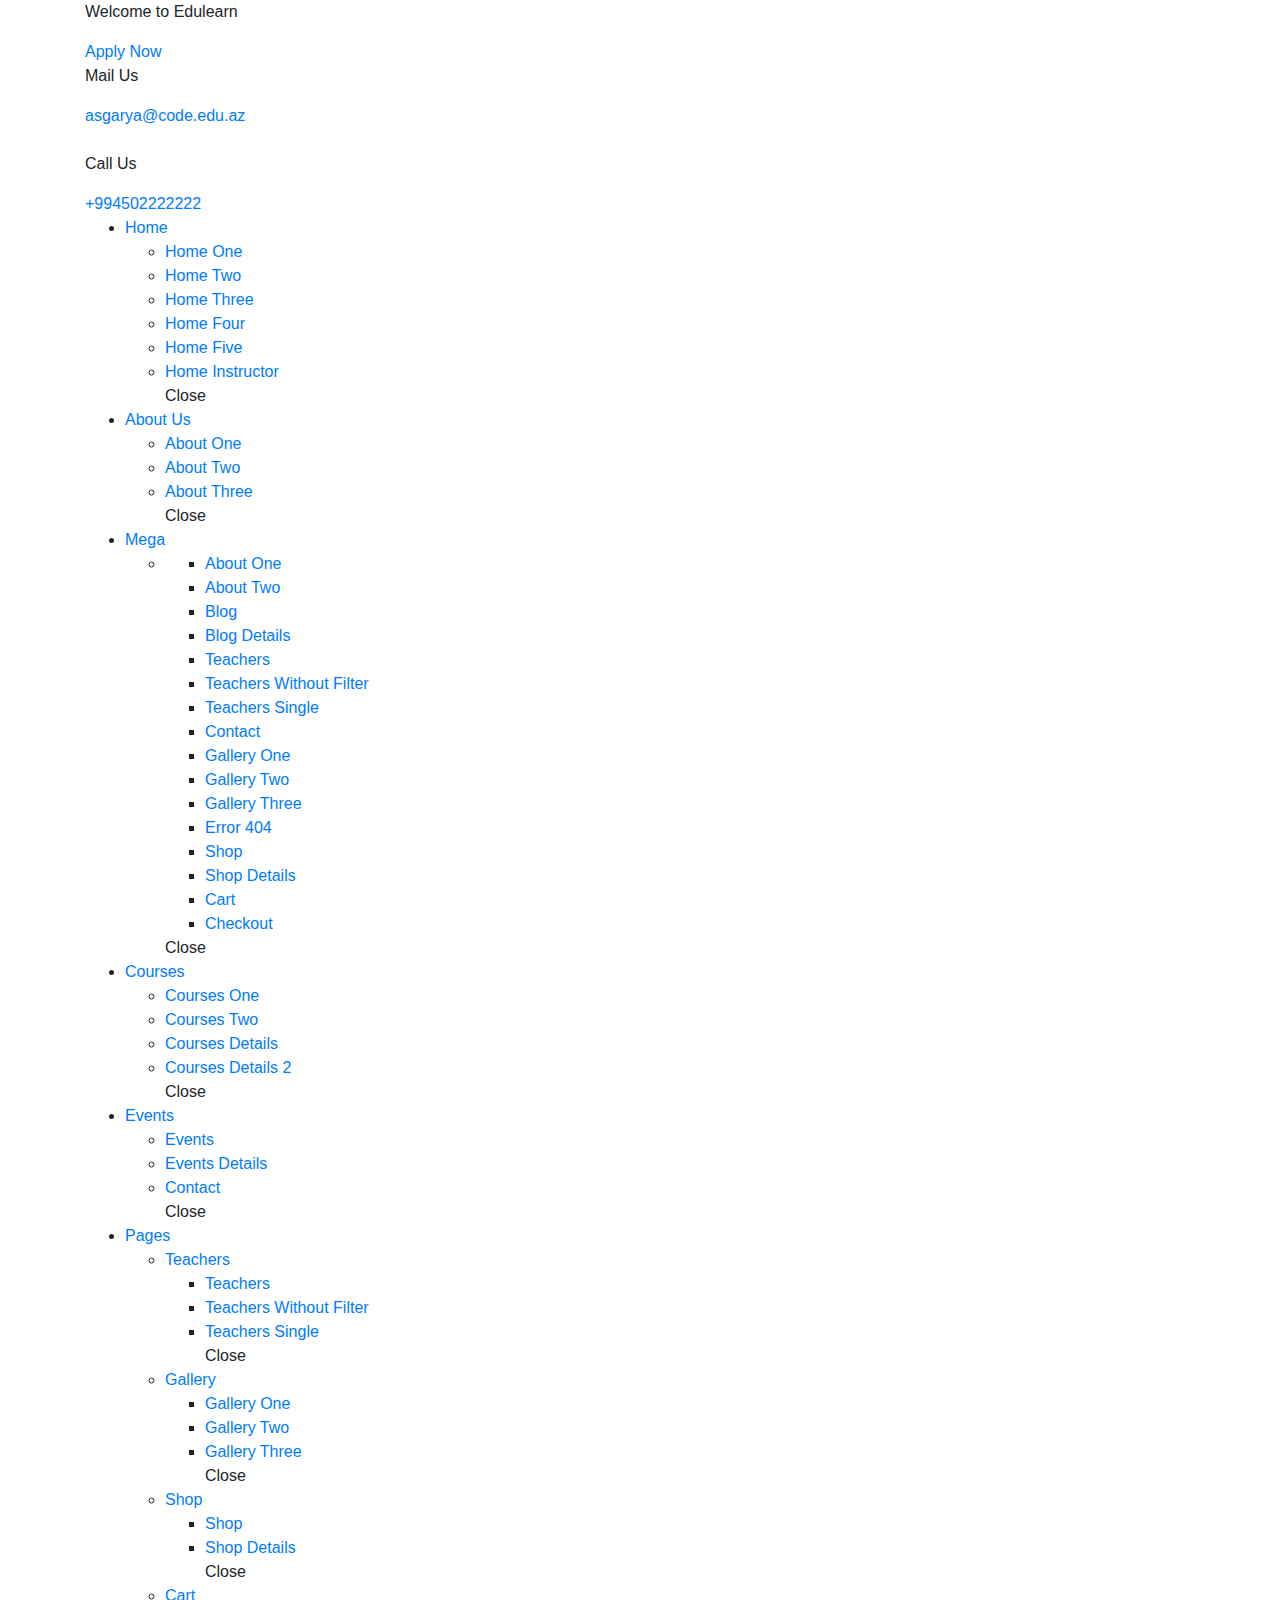
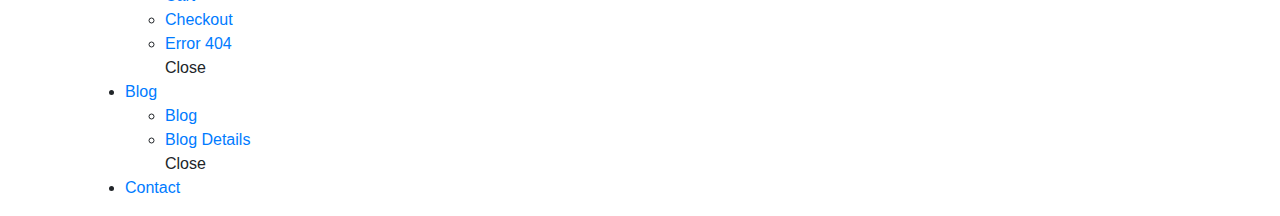
==== frontend project/index.html @ 7982b04e "2% loaded" ====
<!DOCTYPE html>
<html lang="en">

<head>
    <meta charset="UTF-8">
    <meta name="viewport" content="width=device-width, initial-scale=1.0">
    <meta http-equiv="X-UA-Compatible" content="ie=edge">
    <title>Document</title>
    <link rel="stylesheet" href="https://stackpath.bootstrapcdn.com/bootstrap/4.3.1/css/bootstrap.min.css">
    <link rel="stylesheet" href="css/sass/style.css">

</head>

<body>
    <header>
        <div class="container">
            <div class="fhline">
                <div class="left">
                    <i class="far fa-university"></i>
                    <p>Welcome to Edulearn</p>
                </div>
                <div class="right">
                    <div class="cont-icon">
                        <i class="fab fa-facebook-f"></i>
                        <i class="fab fa-twitter"></i>
                        <i class="fab fa-google-plus-g"></i>
                        <i class="fab fa-linkedin-in"></i>
                    </div>
                    <div class="apply-now">
                        <a href="#">Apply Now</a>
                    </div>
                </div>

            </div>
            <div class="shline">
                <div class="left">
                    <i class="far fa-envelope-open-text"></i>
                    <p>Mail Us</p>
                    <a href="mailto: asgarya@code.edu.az">asgarya@code.edu.az</a>
                </div>
                <div class="middle">
                    <a href="#"><img
                            src="http://keenitsolutions.com/products/html/edulearn/edulearn-demo/images/logo.png"
                            alt=""></a>
                </div>
                <div class="right">
                    <i class="far fa-phone-alt"></i>
                    <p>Call Us</p>
                    <a href="tel:+994506059577">+994502222222</a>
                </div>
            </div>
            <div class="thline">
                <div class="li-items">
                    <ul class="">
                        <!-- Home -->
                        <li class=""> <a href="#" class="">Home</a>
                            <ul class="">
                                <li class="active"><a href="">Home One</a> </li>
                                <li><a href="">Home Two</a> </li>
                                <li><a href="">Home Three</a></li>
                                <li><a href="">Home Four</a> </li>
                                <li><a href="">Home Five</a> </li>
                                <li><a href="">Home Instructor</a> </li>
                                <div class=""><i class="fa fa-times" aria-hidden="true"></i>Close</div>
                            </ul>
                            <span class=""><i class="fa fa-angle-down" aria-hidden="true"></i></span>
                        </li>
                        <!-- End Home -->

                        <!--About Menu Start-->
                        <li class=""> <a href="#">About Us</a>
                            <ul class="sub-menu">
                                <li><a href="">About One</a></li>
                                <li><a href="">About Two</a></li>
                                <li><a href="">About Three</a></li>
                                <div class=""><i class="fa fa-times" aria-hidden="true"></i>Close</div>
                            </ul>
                            <span class=""><i class="fa fa-angle-down" aria-hidden="true"></i></span>
                        </li>
                        <!--About Menu End-->

                        <!-- Drop Down Pages Start -->
                        <li class=""> <a href="#">Mega</a>
                            <ul class="">
                                <li class="">
                                    <div class="">
                                        <div class="">
                                            <ul class="">
                                                <li><a href="">About One</a></li>
                                                <li><a href="">About Two</a></li>
                                                <li><a href="">Blog</a></li>
                                                <li><a href="">Blog Details</a></li>
                                            </ul>
                                        </div>
                                        <div class="">
                                            <ul class="">
                                                <li> <a href="">Teachers</a> </li>
                                                <li> <a href="">Teachers Without Filter</a>
                                                </li>
                                                <li> <a href="">Teachers Single</a> </li>
                                                <li> <a href="">Contact</a></li>
                                            </ul>
                                        </div>
                                        <div class="single-magemenu">
                                            <ul class="sub-menu">
                                                <li> <a href="">Gallery One</a> </li>
                                                <li> <a href="">Gallery Two</a> </li>
                                                <li> <a href="">Gallery Three</a> </li>
                                                <li><a href="">Error 404</a></li>
                                            </ul>
                                        </div>
                                        <div class="">
                                            <ul class="">
                                                <li> <a href="">Shop</a> </li>
                                                <li> <a href="">Shop Details</a> </li>

                                                <li><a href="">Cart</a></li>
                                                <li><a href="">Checkout</a></li>
                                            </ul>
                                        </div>
                                    </div>
                                </li>
                                <div class=""><i class="fa fa-times" aria-hidden="true"></i>Close</div>
                            </ul>
                            <span class=""><i class="fa fa-angle-down" aria-hidden="true"></i></span>
                        </li>
                        <!--Drop Down Pages End -->

                        <!--Courses Menu Start-->
                        <li class=""> <a href="#">Courses</a>
                            <ul class="">
                                <li><a href="">Courses One</a></li>
                                <li><a href="">Courses Two</a></li>
                                <li><a href="">Courses Details</a></li>
                                <li><a href="">Courses Details 2</a></li>
                                <div class=""><i class="fa fa-times" aria-hidden="true"></i>Close</div>
                            </ul>
                            <span class="t"><i class="fa fa-angle-down" aria-hidden="true"></i></span>
                        </li>
                        <!--Courses Menu End-->

                        <!--Events Menu Start-->
                        <li class=""> <a href="#">Events</a>
                            <ul class="">
                                <li><a href="">Events</a></li>
                                <li><a href="">Events Details</a></li>
                                <li> <a href="">Contact</a></li>
                                <div class=""><i class="fa fa-times" aria-hidden="true"></i>Close</div>
                            </ul>
                            <span class=""><i class="fa fa-angle-down" aria-hidden="true"></i></span>
                        </li>
                        <!--Events Menu End-->

                        <!-- Drop Down -->
                        <li class=""> <a href="#">Pages</a>
                            <ul class="">
                                <li class=""> <a href="#">Teachers</a>
                                    <ul class="">
                                        <li> <a href="">Teachers</a> </li>
                                        <li> <a href="">Teachers Without Filter</a> </li>
                                        <li> <a href="">Teachers Single</a> </li>
                                        <div class=""><i class="fa fa-times" aria-hidden="true"></i>Close
                                        </div>
                                    </ul>
                                    <span class=""><i class="fa fa-angle-down"
                                            aria-hidden="true"></i></span>
                                </li>

                                <li class=""> <a href="#">Gallery</a>
                                    <ul class="">
                                        <li> <a href="">Gallery One</a> </li>
                                        <li> <a href="">Gallery Two</a> </li>
                                        <li> <a href="">Gallery Three</a> </li>
                                        <div class=""><i class="fa fa-times" aria-hidden="true"></i>Close
                                        </div>
                                    </ul>
                                    <span class=""><i class="fa fa-angle-down"
                                            aria-hidden="true"></i></span>
                                </li>

                                <li class=""> <a href="#">Shop</a>
                                    <ul class="">
                                        <li> <a href="">Shop</a> </li>
                                        <li> <a href="">Shop Details</a> </li>
                                        <div class=""><i class="fa fa-times" aria-hidden="true"></i>Close
                                        </div>
                                    </ul>
                                    <span class=""><i class="fa fa-angle-down"
                                            aria-hidden="true"></i></span>
                                </li>

                                <li><a href="">Cart</a></li>
                                <li><a href="">Checkout</a></li>

                                <li><a href="">Error 404</a></li>
                                <div class=""><i class="fa fa-times" aria-hidden="true"></i>Close</div>
                            </ul>
                            <span class=""><i class="fa fa-angle-down" aria-hidden="true"></i></span>
                        </li>
                        <!--End Icons -->

                        <!--blog Menu Start-->
                        <li class=""> <a href="#">Blog</a>
                            <ul class="">
                                <li><a href="">Blog</a></li>
                                <li><a href="">Blog Details</a></li>
                                <div class=""><i class="fa fa-times" aria-hidden="true"></i>Close</div>
                            </ul>
                            <span class=""><i class="fa fa-angle-down" aria-hidden="true"></i></span>
                        </li>
                        <!--blog Menu End-->

                        <!--Contact Menu Start-->
                        <li> <a href="">Contact</a></li>
                        <!--Contact Menu End-->
                    </ul>
                </div>
                <div class="search-menu-icon">

                </div>
            </div>
        </div>
    </header>
    <main></main>
    <footer></footer>
    <script src="js/font-icon.js"></script>
</body>

</html>
---- frontend project/css/sass/style.css ----
/* No CSS *//*# sourceMappingURL=style.css.map */
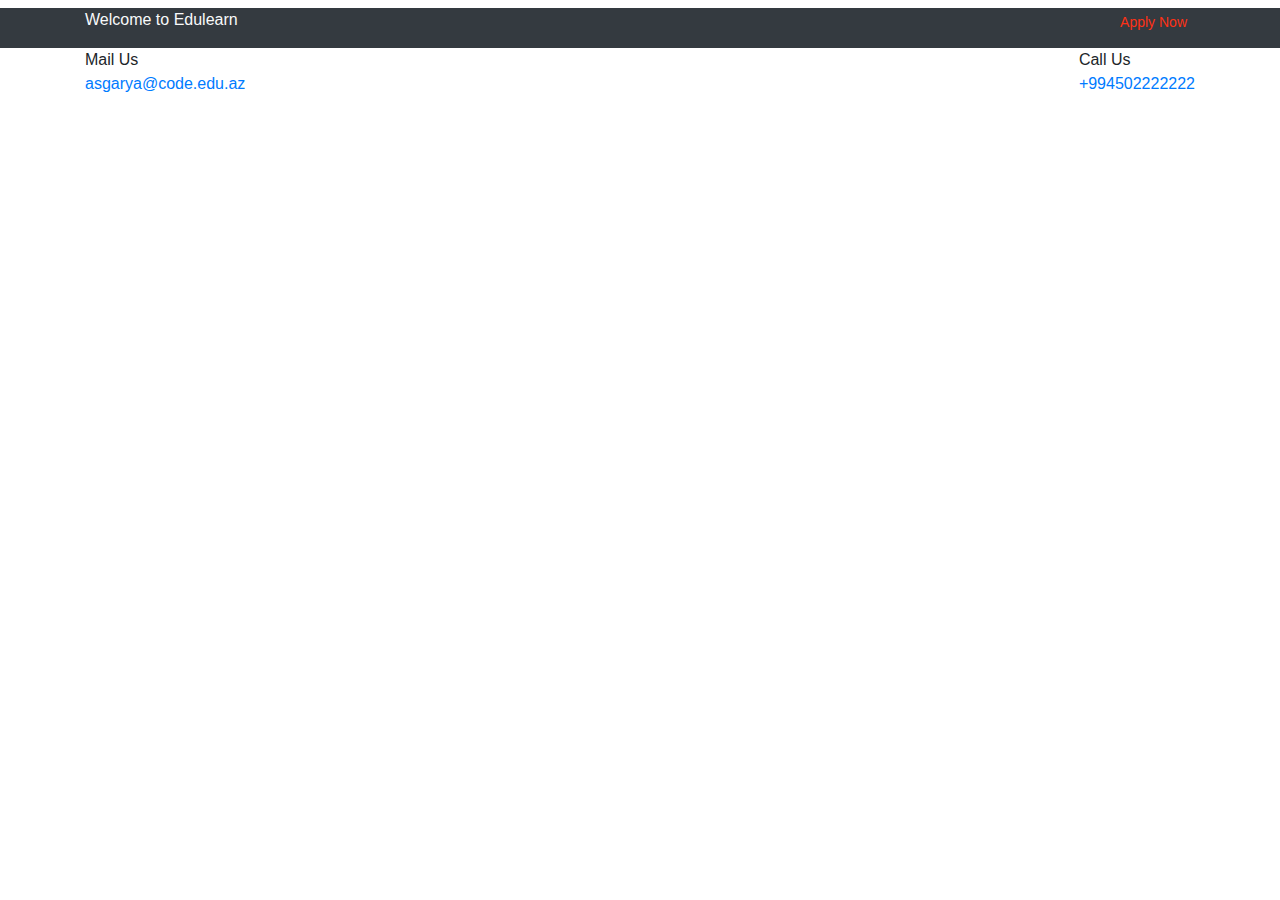
==== commit 813eea7b: "Add files via upload" ====
--- a/frontend project/index.html
+++ b/frontend project/index.html
@@ -7,219 +7,68 @@
     <meta http-equiv="X-UA-Compatible" content="ie=edge">
     <title>Document</title>
     <link rel="stylesheet" href="https://stackpath.bootstrapcdn.com/bootstrap/4.3.1/css/bootstrap.min.css">
-    <link rel="stylesheet" href="css/sass/style.css">
+    <link rel="stylesheet" href="sass/style.css">
 
 </head>
 
 <body>
     <header>
-        <div class="container">
-            <div class="fhline">
-                <div class="left">
-                    <i class="far fa-university"></i>
-                    <p>Welcome to Edulearn</p>
-                </div>
-                <div class="right">
-                    <div class="cont-icon">
-                        <i class="fab fa-facebook-f"></i>
-                        <i class="fab fa-twitter"></i>
-                        <i class="fab fa-google-plus-g"></i>
-                        <i class="fab fa-linkedin-in"></i>
-                    </div>
-                    <div class="apply-now">
-                        <a href="#">Apply Now</a>
+        <div class="bg-dark fhline">
+            <div class="container">
+                    <div class=" d-flex justify-content-between mt-2">
+                            <div class="left d-flex">
+                                <i class="far fa-university main-color"></i>
+                                <p class="text-light">Welcome to Edulearn</p>
+                            </div>
+                            <div class="right d-flex">
+                                <div class="cont-icon">
+                                    <i class="fab fa-facebook-f text-white-50 m-1"></i>
+                                    <i class="fab fa-twitter text-white-50 m-1"></i>
+                                    <i class="fab fa-google-plus-g text-white-50 m-1"></i>
+                                    <i class="fab fa-linkedin-in text-white-50 m-1 mr-1 "></i>
+                                </div>
+                                <div class="apply-now d-flex btn-sm">
+                                    <a href="#" class="main-color">Apply Now</a>
+                                </div>
+                            </div>
+            </div>
+            </div>
+        </div>
+        <div class="shline">
+            <div class="container d-flex justify-content-between">
+                <div class="left d-flex">
+                    <i class="far fa-envelope-open-text main-color"></i>
+                    <div class="mail">
+                            <p class="thg">Mail Us</p>
+                            <a href="mailto: asgarya@code.edu.az">asgarya@code.edu.az</a>
+        
                     </div>
                 </div>
-
-            </div>
-            <div class="shline">
-                <div class="left">
-                    <i class="far fa-envelope-open-text"></i>
-                    <p>Mail Us</p>
-                    <a href="mailto: asgarya@code.edu.az">asgarya@code.edu.az</a>
-                </div>
                 <div class="middle">
-                    <a href="#"><img
+                    <a href="#" class=""><img
                             src="http://keenitsolutions.com/products/html/edulearn/edulearn-demo/images/logo.png"
                             alt=""></a>
                 </div>
-                <div class="right">
-                    <i class="far fa-phone-alt"></i>
-                    <p>Call Us</p>
-                    <a href="tel:+994506059577">+994502222222</a>
+                <div class="right d-flex">
+                    <i class="far fa-phone-alt main-color"></i>
+                    <div class="call">
+                            <p class="thg">Call Us</p>
+                            <a href="tel:+994506059577">+994502222222</a>
+                    </div>
                 </div>
             </div>
-            <div class="thline">
+        </div>
+        <div class="thline">
+            <div class="container">
                 <div class="li-items">
-                    <ul class="">
-                        <!-- Home -->
-                        <li class=""> <a href="#" class="">Home</a>
-                            <ul class="">
-                                <li class="active"><a href="">Home One</a> </li>
-                                <li><a href="">Home Two</a> </li>
-                                <li><a href="">Home Three</a></li>
-                                <li><a href="">Home Four</a> </li>
-                                <li><a href="">Home Five</a> </li>
-                                <li><a href="">Home Instructor</a> </li>
-                                <div class=""><i class="fa fa-times" aria-hidden="true"></i>Close</div>
-                            </ul>
-                            <span class=""><i class="fa fa-angle-down" aria-hidden="true"></i></span>
-                        </li>
-                        <!-- End Home -->
 
-                        <!--About Menu Start-->
-                        <li class=""> <a href="#">About Us</a>
-                            <ul class="sub-menu">
-                                <li><a href="">About One</a></li>
-                                <li><a href="">About Two</a></li>
-                                <li><a href="">About Three</a></li>
-                                <div class=""><i class="fa fa-times" aria-hidden="true"></i>Close</div>
-                            </ul>
-                            <span class=""><i class="fa fa-angle-down" aria-hidden="true"></i></span>
-                        </li>
-                        <!--About Menu End-->
-
-                        <!-- Drop Down Pages Start -->
-                        <li class=""> <a href="#">Mega</a>
-                            <ul class="">
-                                <li class="">
-                                    <div class="">
-                                        <div class="">
-                                            <ul class="">
-                                                <li><a href="">About One</a></li>
-                                                <li><a href="">About Two</a></li>
-                                                <li><a href="">Blog</a></li>
-                                                <li><a href="">Blog Details</a></li>
-                                            </ul>
-                                        </div>
-                                        <div class="">
-                                            <ul class="">
-                                                <li> <a href="">Teachers</a> </li>
-                                                <li> <a href="">Teachers Without Filter</a>
-                                                </li>
-                                                <li> <a href="">Teachers Single</a> </li>
-                                                <li> <a href="">Contact</a></li>
-                                            </ul>
-                                        </div>
-                                        <div class="single-magemenu">
-                                            <ul class="sub-menu">
-                                                <li> <a href="">Gallery One</a> </li>
-                                                <li> <a href="">Gallery Two</a> </li>
-                                                <li> <a href="">Gallery Three</a> </li>
-                                                <li><a href="">Error 404</a></li>
-                                            </ul>
-                                        </div>
-                                        <div class="">
-                                            <ul class="">
-                                                <li> <a href="">Shop</a> </li>
-                                                <li> <a href="">Shop Details</a> </li>
-
-                                                <li><a href="">Cart</a></li>
-                                                <li><a href="">Checkout</a></li>
-                                            </ul>
-                                        </div>
-                                    </div>
-                                </li>
-                                <div class=""><i class="fa fa-times" aria-hidden="true"></i>Close</div>
-                            </ul>
-                            <span class=""><i class="fa fa-angle-down" aria-hidden="true"></i></span>
-                        </li>
-                        <!--Drop Down Pages End -->
-
-                        <!--Courses Menu Start-->
-                        <li class=""> <a href="#">Courses</a>
-                            <ul class="">
-                                <li><a href="">Courses One</a></li>
-                                <li><a href="">Courses Two</a></li>
-                                <li><a href="">Courses Details</a></li>
-                                <li><a href="">Courses Details 2</a></li>
-                                <div class=""><i class="fa fa-times" aria-hidden="true"></i>Close</div>
-                            </ul>
-                            <span class="t"><i class="fa fa-angle-down" aria-hidden="true"></i></span>
-                        </li>
-                        <!--Courses Menu End-->
-
-                        <!--Events Menu Start-->
-                        <li class=""> <a href="#">Events</a>
-                            <ul class="">
-                                <li><a href="">Events</a></li>
-                                <li><a href="">Events Details</a></li>
-                                <li> <a href="">Contact</a></li>
-                                <div class=""><i class="fa fa-times" aria-hidden="true"></i>Close</div>
-                            </ul>
-                            <span class=""><i class="fa fa-angle-down" aria-hidden="true"></i></span>
-                        </li>
-                        <!--Events Menu End-->
-
-                        <!-- Drop Down -->
-                        <li class=""> <a href="#">Pages</a>
-                            <ul class="">
-                                <li class=""> <a href="#">Teachers</a>
-                                    <ul class="">
-                                        <li> <a href="">Teachers</a> </li>
-                                        <li> <a href="">Teachers Without Filter</a> </li>
-                                        <li> <a href="">Teachers Single</a> </li>
-                                        <div class=""><i class="fa fa-times" aria-hidden="true"></i>Close
-                                        </div>
-                                    </ul>
-                                    <span class=""><i class="fa fa-angle-down"
-                                            aria-hidden="true"></i></span>
-                                </li>
-
-                                <li class=""> <a href="#">Gallery</a>
-                                    <ul class="">
-                                        <li> <a href="">Gallery One</a> </li>
-                                        <li> <a href="">Gallery Two</a> </li>
-                                        <li> <a href="">Gallery Three</a> </li>
-                                        <div class=""><i class="fa fa-times" aria-hidden="true"></i>Close
-                                        </div>
-                                    </ul>
-                                    <span class=""><i class="fa fa-angle-down"
-                                            aria-hidden="true"></i></span>
-                                </li>
-
-                                <li class=""> <a href="#">Shop</a>
-                                    <ul class="">
-                                        <li> <a href="">Shop</a> </li>
-                                        <li> <a href="">Shop Details</a> </li>
-                                        <div class=""><i class="fa fa-times" aria-hidden="true"></i>Close
-                                        </div>
-                                    </ul>
-                                    <span class=""><i class="fa fa-angle-down"
-                                            aria-hidden="true"></i></span>
-                                </li>
-
-                                <li><a href="">Cart</a></li>
-                                <li><a href="">Checkout</a></li>
-
-                                <li><a href="">Error 404</a></li>
-                                <div class=""><i class="fa fa-times" aria-hidden="true"></i>Close</div>
-                            </ul>
-                            <span class=""><i class="fa fa-angle-down" aria-hidden="true"></i></span>
-                        </li>
-                        <!--End Icons -->
-
-                        <!--blog Menu Start-->
-                        <li class=""> <a href="#">Blog</a>
-                            <ul class="">
-                                <li><a href="">Blog</a></li>
-                                <li><a href="">Blog Details</a></li>
-                                <div class=""><i class="fa fa-times" aria-hidden="true"></i>Close</div>
-                            </ul>
-                            <span class=""><i class="fa fa-angle-down" aria-hidden="true"></i></span>
-                        </li>
-                        <!--blog Menu End-->
-
-                        <!--Contact Menu Start-->
-                        <li> <a href="">Contact</a></li>
-                        <!--Contact Menu End-->
-                    </ul>
                 </div>
                 <div class="search-menu-icon">
 
                 </div>
             </div>
         </div>
+        
     </header>
     <main></main>
     <footer></footer>
--- a/frontend project/sass/style.css
+++ b/frontend project/sass/style.css
@@ -0,0 +1,16 @@
+
+
+.main-color{
+    color: #ff3115;
+}
+.apply-now a{
+    transition-duration: 0.3s;
+    text-decoration: none;
+}
+.apply-now a:hover{
+    color: #df2810
+
+}
+.thg{
+    display: table-header-group;
+}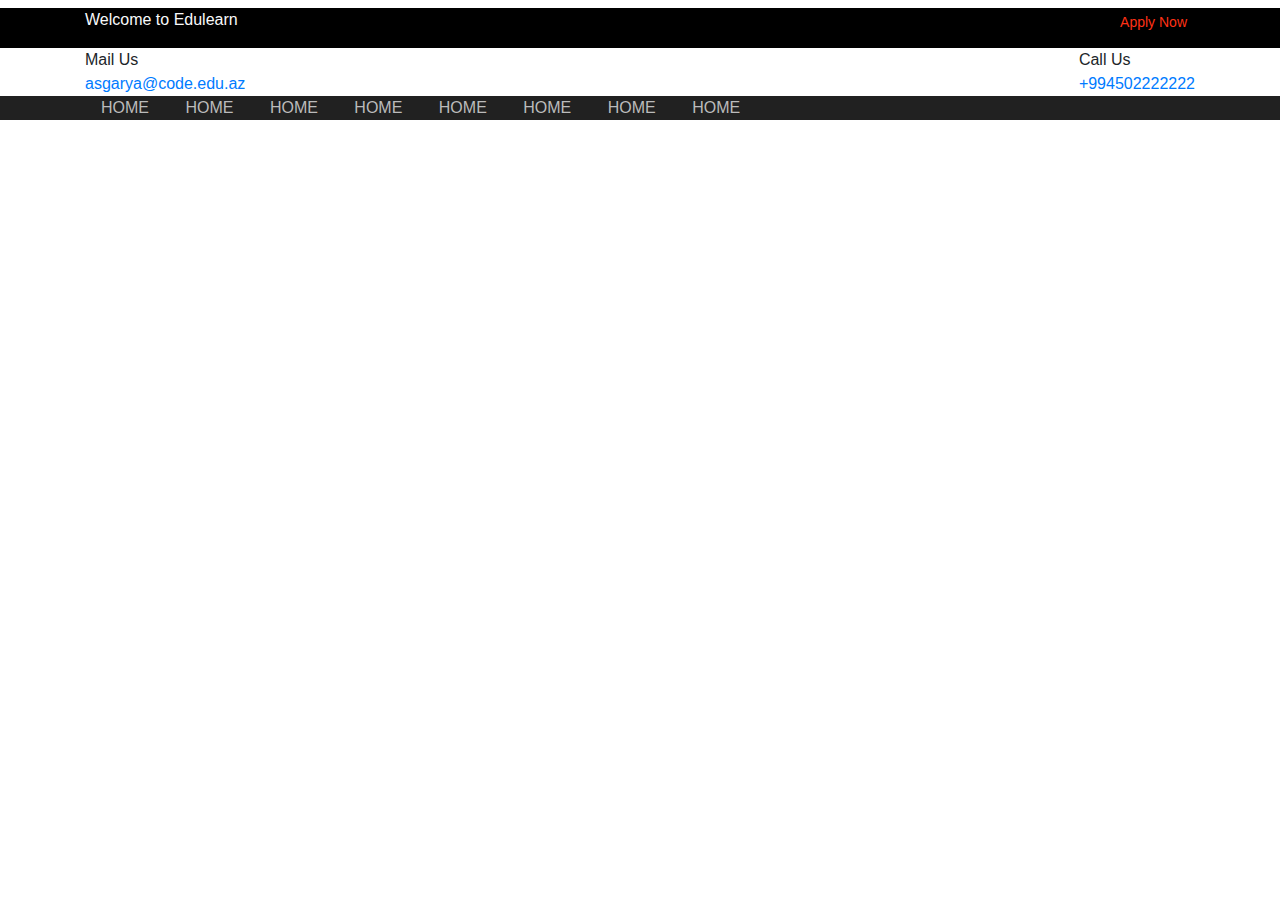
==== commit 3c87e25b: "Add files via upload" ====
--- a/frontend project/index.html
+++ b/frontend project/index.html
@@ -13,25 +13,25 @@
 
 <body>
     <header>
-        <div class="bg-dark fhline">
+        <div class="bg-black fhline">
             <div class="container">
-                    <div class=" d-flex justify-content-between mt-2">
-                            <div class="left d-flex">
-                                <i class="far fa-university main-color"></i>
-                                <p class="text-light">Welcome to Edulearn</p>
-                            </div>
-                            <div class="right d-flex">
-                                <div class="cont-icon">
-                                    <i class="fab fa-facebook-f text-white-50 m-1"></i>
-                                    <i class="fab fa-twitter text-white-50 m-1"></i>
-                                    <i class="fab fa-google-plus-g text-white-50 m-1"></i>
-                                    <i class="fab fa-linkedin-in text-white-50 m-1 mr-1 "></i>
-                                </div>
-                                <div class="apply-now d-flex btn-sm">
-                                    <a href="#" class="main-color">Apply Now</a>
-                                </div>
-                            </div>
-            </div>
+                <div class=" d-flex justify-content-between mt-2">
+                    <div class="left d-flex">
+                        <i class="far fa-university main-color"></i>
+                        <p class="text-light">Welcome to Edulearn</p>
+                    </div>
+                    <div class="right d-flex">
+                        <div class="cont-icon">
+                            <a href="#" class=""><i class="fab fa-facebook-f text-white-50 m-1"></i></a>
+                            <a href="#" class=""> <i class="fab fa-twitter text-white-50 m-1"></i></a>
+                            <a href="#" class=""> <i class="fab fa-google-plus-g text-white-50 m-1"></i></a>
+                            <a href="#" class=""> <i class="fab fa-linkedin-in text-white-50 m-1 mr-1 "></i></a>
+                        </div>
+                        <div class="apply-now d-flex btn-sm">
+                            <a href="#" class="main-color">Apply Now</a>
+                        </div>
+                    </div>
+                </div>
             </div>
         </div>
         <div class="shline">
@@ -39,9 +39,9 @@
                 <div class="left d-flex">
                     <i class="far fa-envelope-open-text main-color"></i>
                     <div class="mail">
-                            <p class="thg">Mail Us</p>
-                            <a href="mailto: asgarya@code.edu.az">asgarya@code.edu.az</a>
-        
+                        <p class="thg">Mail Us</p>
+                        <a href="mailto: asgarya@code.edu.az">asgarya@code.edu.az</a>
+
                     </div>
                 </div>
                 <div class="middle">
@@ -52,23 +52,93 @@
                 <div class="right d-flex">
                     <i class="far fa-phone-alt main-color"></i>
                     <div class="call">
-                            <p class="thg">Call Us</p>
-                            <a href="tel:+994506059577">+994502222222</a>
+                        <p class="thg">Call Us</p>
+                        <a href="tel:+994506059577">+994502222222</a>
                     </div>
                 </div>
             </div>
         </div>
-        <div class="thline">
-            <div class="container">
-                <div class="li-items">
+        <div class="thline bg-black2">
+            <div class="container d-flex justify-content-between">
+                <div class="main-menu">
+                    <div class="dropdown">
+                        <a href="#" class="dropbtn">HOME</a>
+                        <div class="dropdown-content">
+                            <a href="#">Link 1</a>
+                            <a href="#">Link 2</a>
+                            <a href="#">Link 3</a>
+                        </div>
+                    </div>
+                    <div class="dropdown">
+                        <a href="#" class="dropbtn">HOME</a>
+                        <div class="dropdown-content">
+                            <a href="#">Link 1</a>
+                            <a href="#">Link 2</a>
+                            <a href="#">Link 3</a>
+                        </div>
+                    </div>
+                    <div class="dropdown">
+                        <a href="#" class="dropbtn">HOME</a>
+                        <div class="dropdown-content">
+                            <a href="#">Link 1</a>
+                            <a href="#">Link 2</a>
+                            <a href="#">Link 3</a>
+                        </div>
+                    </div>
+                    <div class="dropdown">
+                        <a href="#" class="dropbtn">HOME</a>
+                        <div class="dropdown-content">
+                            <a href="#">Link 1</a>
+                            <a href="#">Link 2</a>
+                            <a href="#">Link 3</a>
+                        </div>
+                    </div>
+                    <div class="dropdown">
+                        <a href="#" class="dropbtn">HOME</a>
+                        <div class="dropdown-content">
+                            <a href="#">Link 1</a>
+                            <a href="#">Link 2</a>
+                            <a href="#">Link 3</a>
+                        </div>
+                    </div>
+                    <div class="dropdown">
+                        <a href="#" class="dropbtn">HOME</a>
+                        <div class="dropdown-content">
+                            <a href="#">Link 1</a>
+                            <a href="#">Link 2</a>
+                            <a href="#">Link 3</a>
+                        </div>
+                    </div>
+                    <div class="dropdown">
+                        <a href="#" class="dropbtn">HOME</a>
+                        <div class="dropdown-content">
+                            <a href="#">Link 1</a>
+                            <a href="#">Link 2</a>
+                            <a href="#">Link 3</a>
+                        </div>
+                    </div>
+                    <div class="dropdown">
+                        <a href="#" class="dropbtn">HOME</a>
+                        <div class="dropdown-content">
+                            <a href="#">Link 1</a>
+                            <a href="#">Link 2</a>
+                            <a href="#">Link 3</a>
+                        </div>
+                    </div>
+
+
 
                 </div>
                 <div class="search-menu-icon">
+                    <div class="icons">
+                        <a href=""><i class="far fa-search text-white bg-mc"></i></a>
+                        <a href=""><i class="far fa-bars text-white bg-mc2"></i></a>
+                    </div>
 
                 </div>
             </div>
         </div>
-        
+
     </header>
     <main></main>
     <footer></footer>
--- a/frontend project/sass/style.css
+++ b/frontend project/sass/style.css
@@ -1,16 +1,76 @@
+.main-menu a{
+    text-decoration: none;
+}
+.bg-black{
+    background: black
+}
 
 
+.bg-black2{
+    background: #212121
+}
 .main-color{
     color: #ff3115;
+}
+
+.bg-mc{
+    background: #ff3115
 }
 .apply-now a{
     transition-duration: 0.3s;
     text-decoration: none;
+  
+}
+.bg-mc2{
+    background: #e41f05
 }
 .apply-now a:hover{
-    color: #df2810
+    color: #e41f05
 
 }
 .thg{
     display: table-header-group;
-}+}
+
+.dropbtn {
+    color:#bbbbbb;
+    padding: 16px;
+    font-size: 16px;
+    border: none;
+    
+  }
+  
+  .dropdown {
+    position: relative;
+    display: inline-block;
+    
+  }
+  
+  .dropdown-content {
+    display: none;
+    position: absolute;
+    color: #bbbbbb;
+    transition: all .5s;
+    
+    min-width: 160px;
+    box-shadow: 0px 8px 16px 0px rgba(0,0,0,0.2);
+    z-index: 1;
+  }
+  
+  .dropdown-content a {
+    color: #bbbbbb;
+    padding: 12px 16px;
+    display: block;
+    transition-duration: 0.3s;
+  }
+  
+  .dropdown-content a:hover {background-color: #212121;
+    color: #ff3115 ;}
+  
+  .dropdown:hover .dropdown-content {
+    display: block;
+    background-color: black;
+
+}
+  
+  .dropdown:hover .dropbtn {color: #ff3115;}
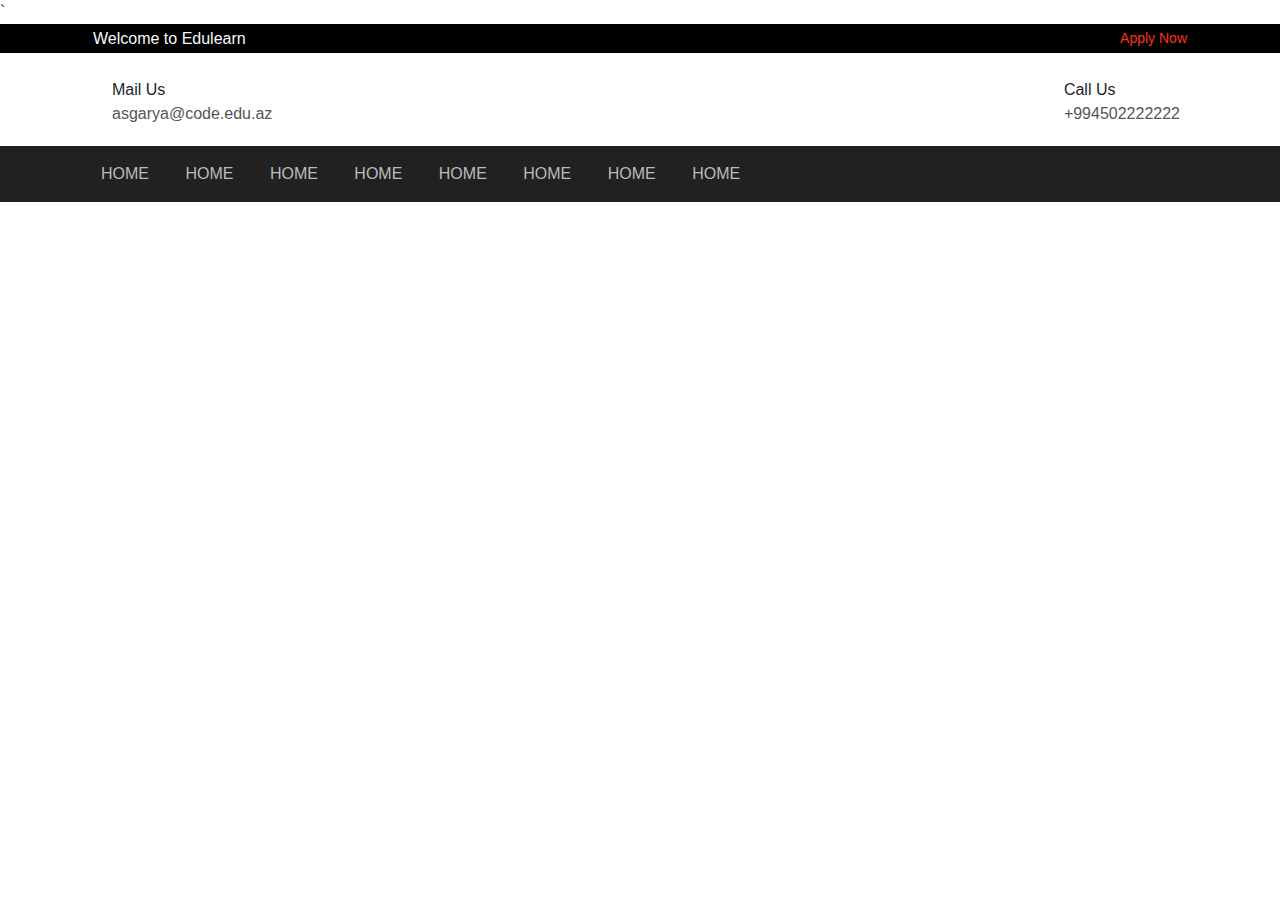
==== commit e22a1ef1: "Add files via upload" ====
--- a/frontend project/index.html
+++ b/frontend project/index.html
@@ -7,20 +7,20 @@
     <meta http-equiv="X-UA-Compatible" content="ie=edge">
     <title>Document</title>
     <link rel="stylesheet" href="https://stackpath.bootstrapcdn.com/bootstrap/4.3.1/css/bootstrap.min.css">
-    <link rel="stylesheet" href="sass/style.css">
-
+    <link rel="stylesheet" href="css/style.css">
+`                                                               
 </head>
 
 <body>
     <header>
-        <div class="bg-black fhline">
+        <div class="bg-black fhline ">
             <div class="container">
-                <div class=" d-flex justify-content-between mt-2">
-                    <div class="left d-flex">
+                <div class="row d-flex justify-content-around  align-items-center">
+                    <div class="col-6 left d-flex align-items-center">
                         <i class="far fa-university main-color"></i>
                         <p class="text-light">Welcome to Edulearn</p>
                     </div>
-                    <div class="right d-flex">
+                    <div class="col-6 right d-flex align-items-center justify-content-end">
                         <div class="cont-icon">
                             <a href="#" class=""><i class="fab fa-facebook-f text-white-50 m-1"></i></a>
                             <a href="#" class=""> <i class="fab fa-twitter text-white-50 m-1"></i></a>
@@ -34,26 +34,26 @@
                 </div>
             </div>
         </div>
-        <div class="shline">
+        <div class="shline row">
             <div class="container d-flex justify-content-between">
-                <div class="left d-flex">
+                <div class="shline-item left d-flex col-4">
                     <i class="far fa-envelope-open-text main-color"></i>
                     <div class="mail">
                         <p class="thg">Mail Us</p>
-                        <a href="mailto: asgarya@code.edu.az">asgarya@code.edu.az</a>
+                        <a href="mailto: asgarya@code.edu.az" class="mc-hover">asgarya@code.edu.az</a>
 
                     </div>
                 </div>
-                <div class="middle">
+                <div class="shline-item middle col-4 " style="text-align: center;">
                     <a href="#" class=""><img
                             src="http://keenitsolutions.com/products/html/edulearn/edulearn-demo/images/logo.png"
                             alt=""></a>
                 </div>
-                <div class="right d-flex">
+                <div class="shline-item right d-flex col-4 justify-content-end">
                     <i class="far fa-phone-alt main-color"></i>
                     <div class="call">
                         <p class="thg">Call Us</p>
-                        <a href="tel:+994506059577">+994502222222</a>
+                        <a href="tel:+994506059577" class="mc-hover">+994502222222</a>
                     </div>
                 </div>
             </div>
@@ -62,7 +62,7 @@
             <div class="container d-flex justify-content-between">
                 <div class="main-menu">
                     <div class="dropdown">
-                        <a href="#" class="dropbtn">HOME</a>
+                        <a href="#" class="dropbtn mc-hover">HOME</a>
                         <div class="dropdown-content">
                             <a href="#">Link 1</a>
                             <a href="#">Link 2</a>
@@ -70,7 +70,7 @@
                         </div>
                     </div>
                     <div class="dropdown">
-                        <a href="#" class="dropbtn">HOME</a>
+                        <a href="#" class="dropbtn mc-hover">HOME</a>
                         <div class="dropdown-content">
                             <a href="#">Link 1</a>
                             <a href="#">Link 2</a>
@@ -78,7 +78,7 @@
                         </div>
                     </div>
                     <div class="dropdown">
-                        <a href="#" class="dropbtn">HOME</a>
+                        <a href="#" class="dropbtn mc-hover">HOME</a>
                         <div class="dropdown-content">
                             <a href="#">Link 1</a>
                             <a href="#">Link 2</a>
@@ -86,7 +86,7 @@
                         </div>
                     </div>
                     <div class="dropdown">
-                        <a href="#" class="dropbtn">HOME</a>
+                        <a href="#" class="dropbtn mc-hover">HOME</a>
                         <div class="dropdown-content">
                             <a href="#">Link 1</a>
                             <a href="#">Link 2</a>
@@ -94,7 +94,7 @@
                         </div>
                     </div>
                     <div class="dropdown">
-                        <a href="#" class="dropbtn">HOME</a>
+                        <a href="#" class="dropbtn mc-hover">HOME</a>
                         <div class="dropdown-content">
                             <a href="#">Link 1</a>
                             <a href="#">Link 2</a>
@@ -102,7 +102,7 @@
                         </div>
                     </div>
                     <div class="dropdown">
-                        <a href="#" class="dropbtn">HOME</a>
+                        <a href="#" class="dropbtn mc-hover">HOME</a>
                         <div class="dropdown-content">
                             <a href="#">Link 1</a>
                             <a href="#">Link 2</a>
@@ -110,7 +110,7 @@
                         </div>
                     </div>
                     <div class="dropdown">
-                        <a href="#" class="dropbtn">HOME</a>
+                        <a href="#" class="dropbtn mc-hover">HOME</a>
                         <div class="dropdown-content">
                             <a href="#">Link 1</a>
                             <a href="#">Link 2</a>
@@ -118,7 +118,7 @@
                         </div>
                     </div>
                     <div class="dropdown">
-                        <a href="#" class="dropbtn">HOME</a>
+                        <a href="#" class="dropbtn mc-hover">HOME</a>
                         <div class="dropdown-content">
                             <a href="#">Link 1</a>
                             <a href="#">Link 2</a>
@@ -131,8 +131,8 @@
                 </div>
                 <div class="search-menu-icon">
                     <div class="icons">
-                        <a href=""><i class="far fa-search text-white bg-mc"></i></a>
-                        <a href=""><i class="far fa-bars text-white bg-mc2"></i></a>
+                        <a href=""><i class="far fa-search text-white bg-mc mcc-hover"></i></a>
+                        <a href=""><i class="far fa-bars text-white bg-mc2 mcb-hover"></i></a>
                     </div>
 
                 </div>
@@ -140,7 +140,11 @@
         </div>
 
     </header>
-    <main></main>
+    <main>
+        <section class="home-slider">
+            
+        </section>
+    </main>
     <footer></footer>
     <script src="js/font-icon.js"></script>
 </body>
--- a/frontend project/css/style.css
+++ b/frontend project/css/style.css
@@ -0,0 +1,130 @@
+.main-menu a {
+  text-decoration: none;
+}
+
+.bg-black {
+  background: black;
+}
+.shline{
+  padding: 25px 0 20px;
+  
+}
+.shline i {
+  line-height: 40px;
+  font-size: 35px;
+  margin-right: 12px;
+}
+.shline a {
+  text-decoration: none;
+  color: #555555
+  
+}
+
+/* .shline:hover a{
+  color: #ff3115;
+  transition-duration: 0.3s;
+} */
+.mc-hover:hover {
+  color: #ff3115;
+  transition-duration: 0.3s;
+}
+.mcb-hover:hover{
+  background-color: #ff3115;
+  transition-duration: 0.3s;
+}
+
+.mcc-hover:hover {
+  background-color: #e41f05;
+  transition-duration: 0.3s;
+}
+
+.fhline p {
+  -webkit-margin-after: auto;
+          margin-block-end: auto;
+          margin-left: 8px;
+}
+
+.bg-black2 {
+  background: #212121;
+}
+
+.main-color {
+  color: #ff3115;
+}
+
+.bg-mc {
+  background: #ff3115;
+}
+
+.apply-now a {
+  -webkit-transition-duration: 0.3s;
+          transition-duration: 0.3s;
+  text-decoration: none;
+}
+
+.bg-mc2 {
+  background: #e41f05;
+}
+
+.apply-now a:hover {
+  color: #e41f05;
+}
+
+.thg {
+  display: table-header-group;
+}
+
+.dropbtn {
+  color: #bbbbbb;
+  padding: 16px;
+  font-size: 16px;
+  border: none;
+}
+
+.dropdown {
+  position: relative;
+  display: inline-block;
+}
+.dropdown a{
+  display: block;
+}
+.dropdown-content {
+  display: none;
+  position: absolute;
+  color: #bbbbbb;
+  -webkit-transition: all .5s;
+  transition: all .5s;
+  min-width: 160px;
+  -webkit-box-shadow: 0px 8px 16px 0px rgba(0, 0, 0, 0.2);
+          box-shadow: 0px 8px 16px 0px rgba(0, 0, 0, 0.2);
+  z-index: 1;
+}
+
+.dropdown-content a {
+  color: #bbbbbb;
+  padding: 12px 16px;
+  display: block;
+  -webkit-transition-duration: 0.3s;
+          transition-duration: 0.3s;
+}
+
+.dropdown-content a:hover {
+  background-color: #212121;
+  color: #ff3115;
+}
+
+.dropdown:hover .dropdown-content {
+  display: block;
+  background-color: black;
+}
+
+.search-menu-icon .icons{
+  display: inline-flex;
+}
+.search-menu-icon .icons i{
+  height: 55px;
+  width: 45px;
+  line-height: 55px;
+  text-align: center;
+
+}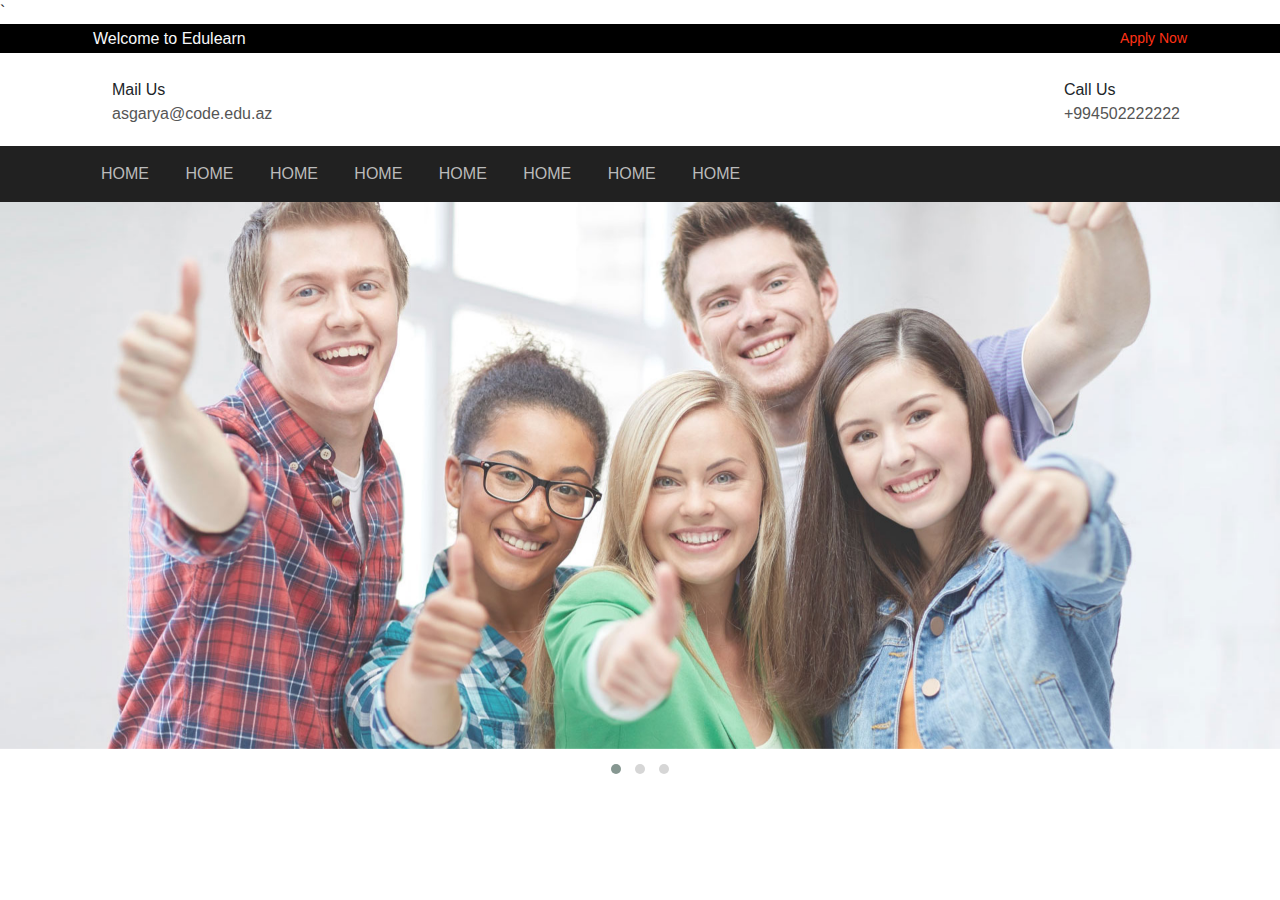
==== commit a5882c07: "Add files via upload" ====
--- a/frontend project/index.html
+++ b/frontend project/index.html
@@ -7,6 +7,8 @@
     <meta http-equiv="X-UA-Compatible" content="ie=edge">
     <title>Document</title>
     <link rel="stylesheet" href="https://stackpath.bootstrapcdn.com/bootstrap/4.3.1/css/bootstrap.min.css">
+    <link rel="stylesheet" href="vendor/owl.theme.default.min.css">
+    <link rel="stylesheet" href="vendor/owl.carousel.min.css">
     <link rel="stylesheet" href="css/style.css">
 `                                                               
 </head>
@@ -142,11 +144,22 @@
     </header>
     <main>
         <section class="home-slider">
-            
+            <div class="row">
+                <div class="col-12">
+                    <div class="owl-carousel owl-theme slide">
+                        <div class="item"><img src="images/slide3.jpg" alt=""></div>
+                        <div class="item"><img src="images/slide1.jpg" alt=""></div>
+                        <div class="item"><img src="images/slide2.jpg" alt=""></div>
+                    </div>
+                </div>
+            </div>
         </section>
     </main>
     <footer></footer>
     <script src="js/font-icon.js"></script>
+    <script src="https://code.jquery.com/jquery-3.3.1.slim.min.js"></script>
+    <script src="vendor/owl.carousel.min.js"></script>
+    <script src="js/main-jquery.js"></script>
 </body>
 
 </html>--- a/frontend project/css/style.css
+++ b/frontend project/css/style.css
@@ -26,16 +26,17 @@
 } */
 .mc-hover:hover {
   color: #ff3115;
-  transition-duration: 0.3s;
+  transition: all 0.3s ease 0s;
+
 }
 .mcb-hover:hover{
   background-color: #ff3115;
-  transition-duration: 0.3s;
+  transition: all 0.3s ease 0s;
 }
 
 .mcc-hover:hover {
   background-color: #e41f05;
-  transition-duration: 0.3s;
+  transition: all 0.3s ease 0s;
 }
 
 .fhline p {
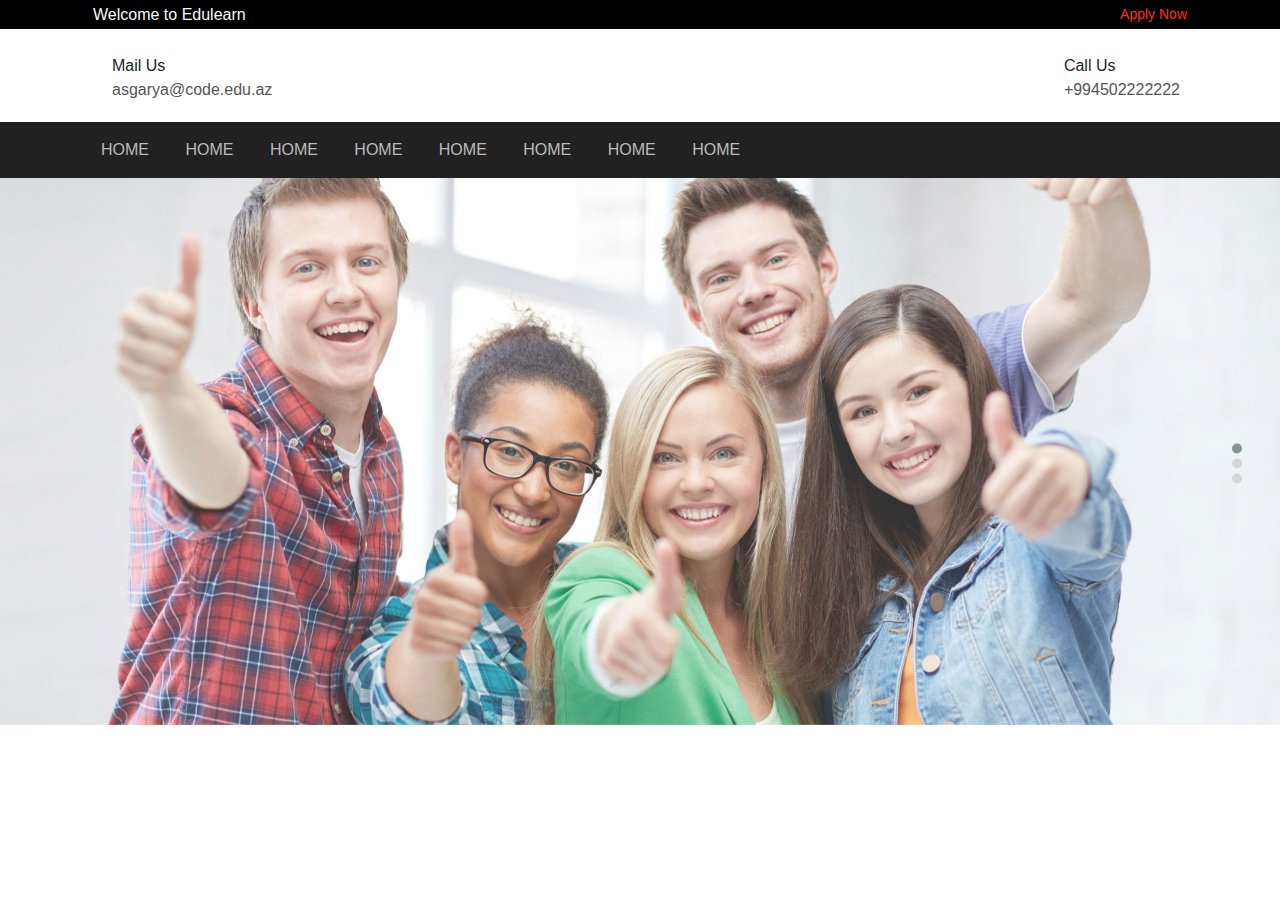
==== commit 7cf0a9e4: "25" ====
--- a/frontend project/index.html
+++ b/frontend project/index.html
@@ -9,8 +9,7 @@
     <link rel="stylesheet" href="https://stackpath.bootstrapcdn.com/bootstrap/4.3.1/css/bootstrap.min.css">
     <link rel="stylesheet" href="vendor/owl.theme.default.min.css">
     <link rel="stylesheet" href="vendor/owl.carousel.min.css">
-    <link rel="stylesheet" href="css/style.css">
-`                                                               
+    <link rel="stylesheet" href="css/style.css">                                                              
 </head>
 
 <body>
@@ -134,7 +133,7 @@
                 <div class="search-menu-icon">
                     <div class="icons">
                         <a href=""><i class="far fa-search text-white bg-mc mcc-hover"></i></a>
-                        <a href=""><i class="far fa-bars text-white bg-mc2 mcb-hover"></i></a>
+                        <a href="https://twitter.com/Google?ref_src=twsrc%5Egoogle%7Ctwcamp%5Eserp%7Ctwgr%5Eauthor"><i class="far fa-bars text-white bg-mc2 mcb-hover"></i></a>
                     </div>
 
                 </div>
--- a/frontend project/css/style.css
+++ b/frontend project/css/style.css
@@ -98,7 +98,7 @@
   min-width: 160px;
   -webkit-box-shadow: 0px 8px 16px 0px rgba(0, 0, 0, 0.2);
           box-shadow: 0px 8px 16px 0px rgba(0, 0, 0, 0.2);
-  z-index: 1;
+  z-index: 2;
 }
 
 .dropdown-content a {
@@ -128,4 +128,24 @@
   line-height: 55px;
   text-align: center;
 
+}
+.home-slider .owl-dots{
+    position: absolute;
+    right: 50px;
+    top: 50%;
+    transform: translateY(-50%);
+    display: grid;
+
+}
+.home-slider .owl-dot {
+  height: 15px;
+  width: 5px;
+} 
+
+.owl-theme .owl-dots .owl-dot button.active span {
+  background-color: #ff3115;
+}
+
+.home-slider .owl-dot span{
+
 }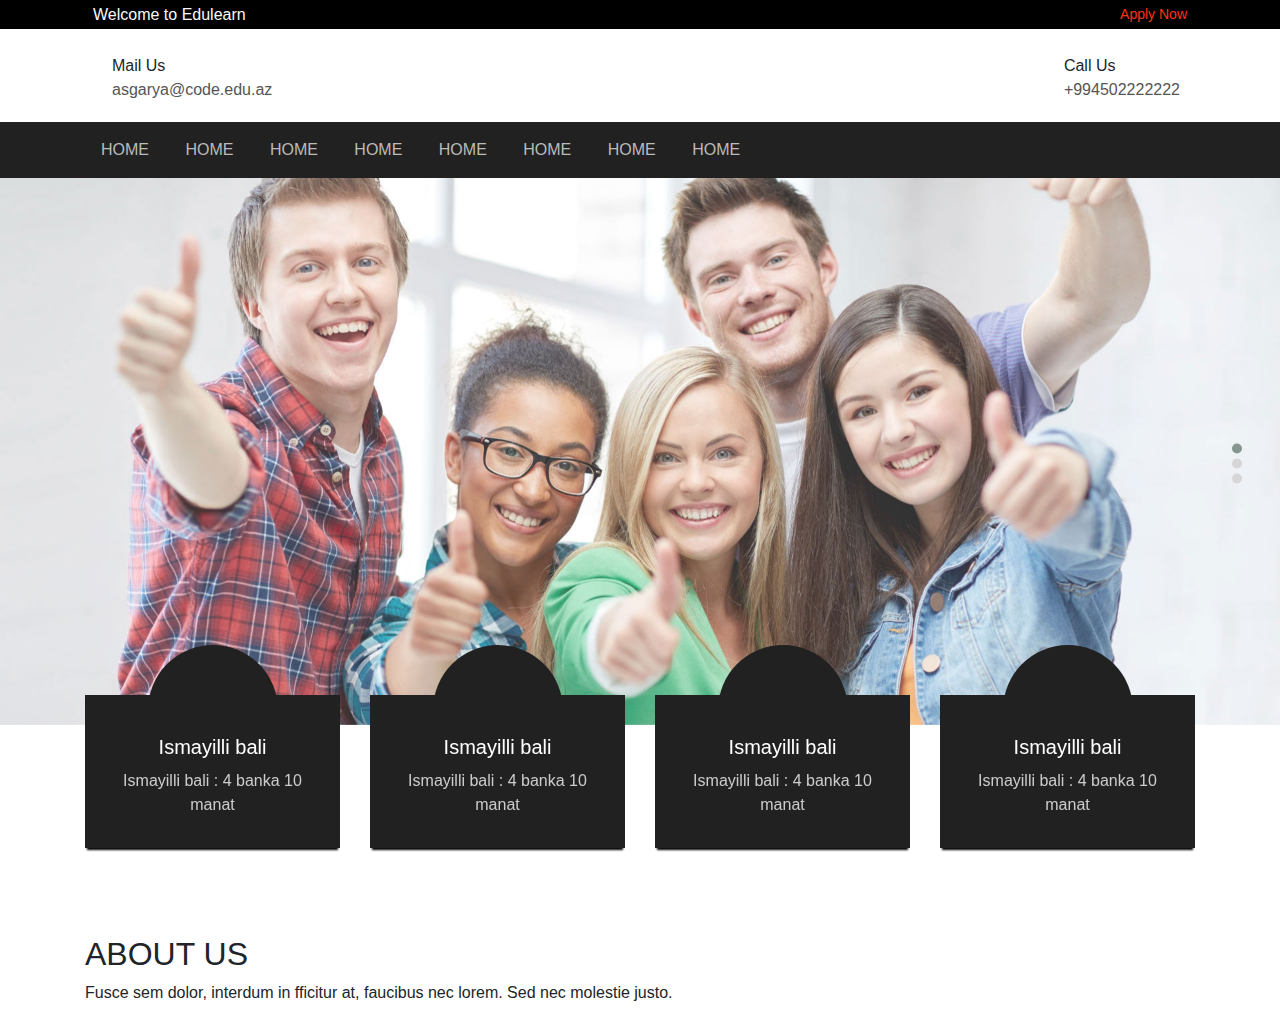
==== commit 6163812f: "eflatun qubadov" ====
--- a/frontend project/index.html
+++ b/frontend project/index.html
@@ -133,7 +133,7 @@
                 <div class="search-menu-icon">
                     <div class="icons">
                         <a href=""><i class="far fa-search text-white bg-mc mcc-hover"></i></a>
-                        <a href="https://twitter.com/Google?ref_src=twsrc%5Egoogle%7Ctwcamp%5Eserp%7Ctwgr%5Eauthor"><i class="far fa-bars text-white bg-mc2 mcb-hover"></i></a>
+                        <a href=""><i class="far fa-bars text-white bg-mc2 mcb-hover"></i></a>
                     </div>
 
                 </div>
@@ -153,12 +153,72 @@
                 </div>
             </div>
         </section>
+        <section class="section-services">
+            <div class="container">
+                <div class="row">
+                    <div class="col-lg-3 col-md-6">
+                        <div class="services-circle">
+                            <i class="fas fa-american-sign-language-interpreting" aria-hidden="true"></i>
+                        </div>
+                        <div class="services-main">
+                            <h4>Ismayilli bali</h4>
+                            <p>Ismayilli bali : 4 banka 10 manat</p>
+                        </div>
+                    </div>
+                    <div class="col-lg-3 col-md-6">
+                        <div class="services-circle">
+                            <i class="fad fa-book"></i>
+                        </div>
+                        <div class="services-main">
+                            <h4>Ismayilli bali</h4>
+                            <p>Ismayilli bali : 4 banka 10 manat</p>
+                        </div>
+                    </div>
+                    <div class="col-lg-3 col-md-6">
+                        <div class="services-circle">
+                            <i class="fas fa-user" aria-hidden="true"></i>
+                        </div>
+                        <div class="services-main">
+                            <h4>Ismayilli bali</h4>
+                            <p>Ismayilli bali : 4 banka 10 manat</p>
+                        </div>
+                    </div>
+                    <div class="col-lg-3 col-md-6">
+                        <div class="services-circle">
+                            <i class="fas fa-graduation-cap" aria-hidden="true"></i>
+                        </div>
+                        <div class="services-main">
+                            <h4>Ismayilli bali</h4>
+                            <p>Ismayilli bali : 4 banka 10 manat</p>
+                        </div>
+                    </div>
+                </div>
+            </div>
+        </section>
+        <section class="about-us">
+            <div class="container">
+                <div class="row">
+                    <div class="col-12">
+                        <h2>ABOUT US</h2>
+                        <P>Fusce sem dolor, interdum in fficitur at, faucibus nec lorem. Sed nec molestie justo.</P>
+                    </div>
+                <div class="row">
+                    <div class="col-6">
+                        <a href="https://www.youtube.com/watch?v=sH6YjfpNNv8"></a>
+                    </div>
+                    <div class="col-6"></div>
+                </div>
+                </div>
+            </div>
+        </section>
+
     </main>
     <footer></footer>
     <script src="js/font-icon.js"></script>
     <script src="https://code.jquery.com/jquery-3.3.1.slim.min.js"></script>
     <script src="vendor/owl.carousel.min.js"></script>
     <script src="js/main-jquery.js"></script>
+    <script src="js/main.js"></script>
 </body>
 
 </html>--- a/frontend project/css/style.css
+++ b/frontend project/css/style.css
@@ -129,6 +129,8 @@
   text-align: center;
 
 }
+/* slide sohbeti*/
+
 .home-slider .owl-dots{
     position: absolute;
     right: 50px;
@@ -146,6 +148,140 @@
   background-color: #ff3115;
 }
 
-.home-slider .owl-dot span{
-
-}+
+/* section services */
+.section-services {
+  position: relative;
+  top: -80px;
+  z-index: 11;
+}
+
+.section-services .col-lg-3 {
+  height: 210px;
+}
+
+.section-services .col-lg-3 .services-circle {
+  height: 130px;
+  width: 130px;
+  background-color: #212121;
+  margin: 0 auto;
+  border-radius: 50%;
+  padding-top: 25px;
+  -webkit-transition: 0.5s all;
+  transition: 0.5s all;
+  text-align: center;
+  z-index: -1;
+}
+
+.section-services .col-lg-3 .services-circle i {
+  color: #ff3115;
+  font-size: 35px;
+  z-index: 1;
+  -webkit-transition: 0.5s all;
+  transition: 0.5s all;
+  position: relative;
+}
+
+.section-services .col-lg-3 .services-main {
+  position: relative;
+  top: -80px;
+  background-color: #212121;
+  -webkit-box-shadow: 0 4px 2px -2px #000000;
+          box-shadow: 0 4px 2px -2px #000000;
+  padding: 40px 15px 5px;
+  text-align: center;
+  -webkit-transition: 0.5s all;
+  transition: 0.5s all;
+  z-index: 0;
+}
+
+.section-services .col-lg-3 .services-main h4 {
+  margin-bottom: 10px;
+  font-size: 20px;
+  color: white;
+  z-index: 1;
+}
+
+.section-services .col-lg-3 .services-main p {
+  color: #cccccc;
+  margin: 0 0 26px;
+  z-index: 1;
+}
+
+.section-services .col-lg-3:hover .services-main,
+.section-services .col-lg-3:hover .services-circle {
+  background-color: #ff3115;
+}
+
+.section-services .col-lg-3:hover .services-main i,
+.section-services .col-lg-3:hover .services-circle i {
+  color: white;
+  -webkit-animation-name: iconScale;
+          animation-name: iconScale;
+  -webkit-animation-duration: 1s;
+          animation-duration: 1s;
+}
+
+@-webkit-keyframes iconScale {
+  from {
+    -webkit-transform: scale(0);
+            transform: scale(0);
+  }
+  to {
+    -webkit-transform: scale(1);
+            transform: scale(1);
+  }
+}
+
+@keyframes iconScale {
+  from {
+    -webkit-transform: scale(0);
+            transform: scale(0);
+  }
+  to {
+    -webkit-transform: scale(1);
+            transform: scale(1);
+  }
+}
+
+@-webkit-keyframes iconOpacity {
+  from {
+    opacity: 0;
+  }
+  to {
+    opacity: 1;
+  }
+}
+
+@keyframes iconOpacity {
+  from {
+    opacity: 0;
+  }
+  to {
+    opacity: 1;
+  }
+}
+
+@-webkit-keyframes sticky {
+  from {
+    height: 0;
+    opacity: 0;
+  }
+  to {
+    height: 55px;
+    opacity: 1;
+  }
+}
+
+@keyframes sticky {
+  from {
+    height: 0;
+    opacity: 0;
+  }
+  to {
+    height: 55px;
+    opacity: 1;
+  }
+}
+/*about us*/
+
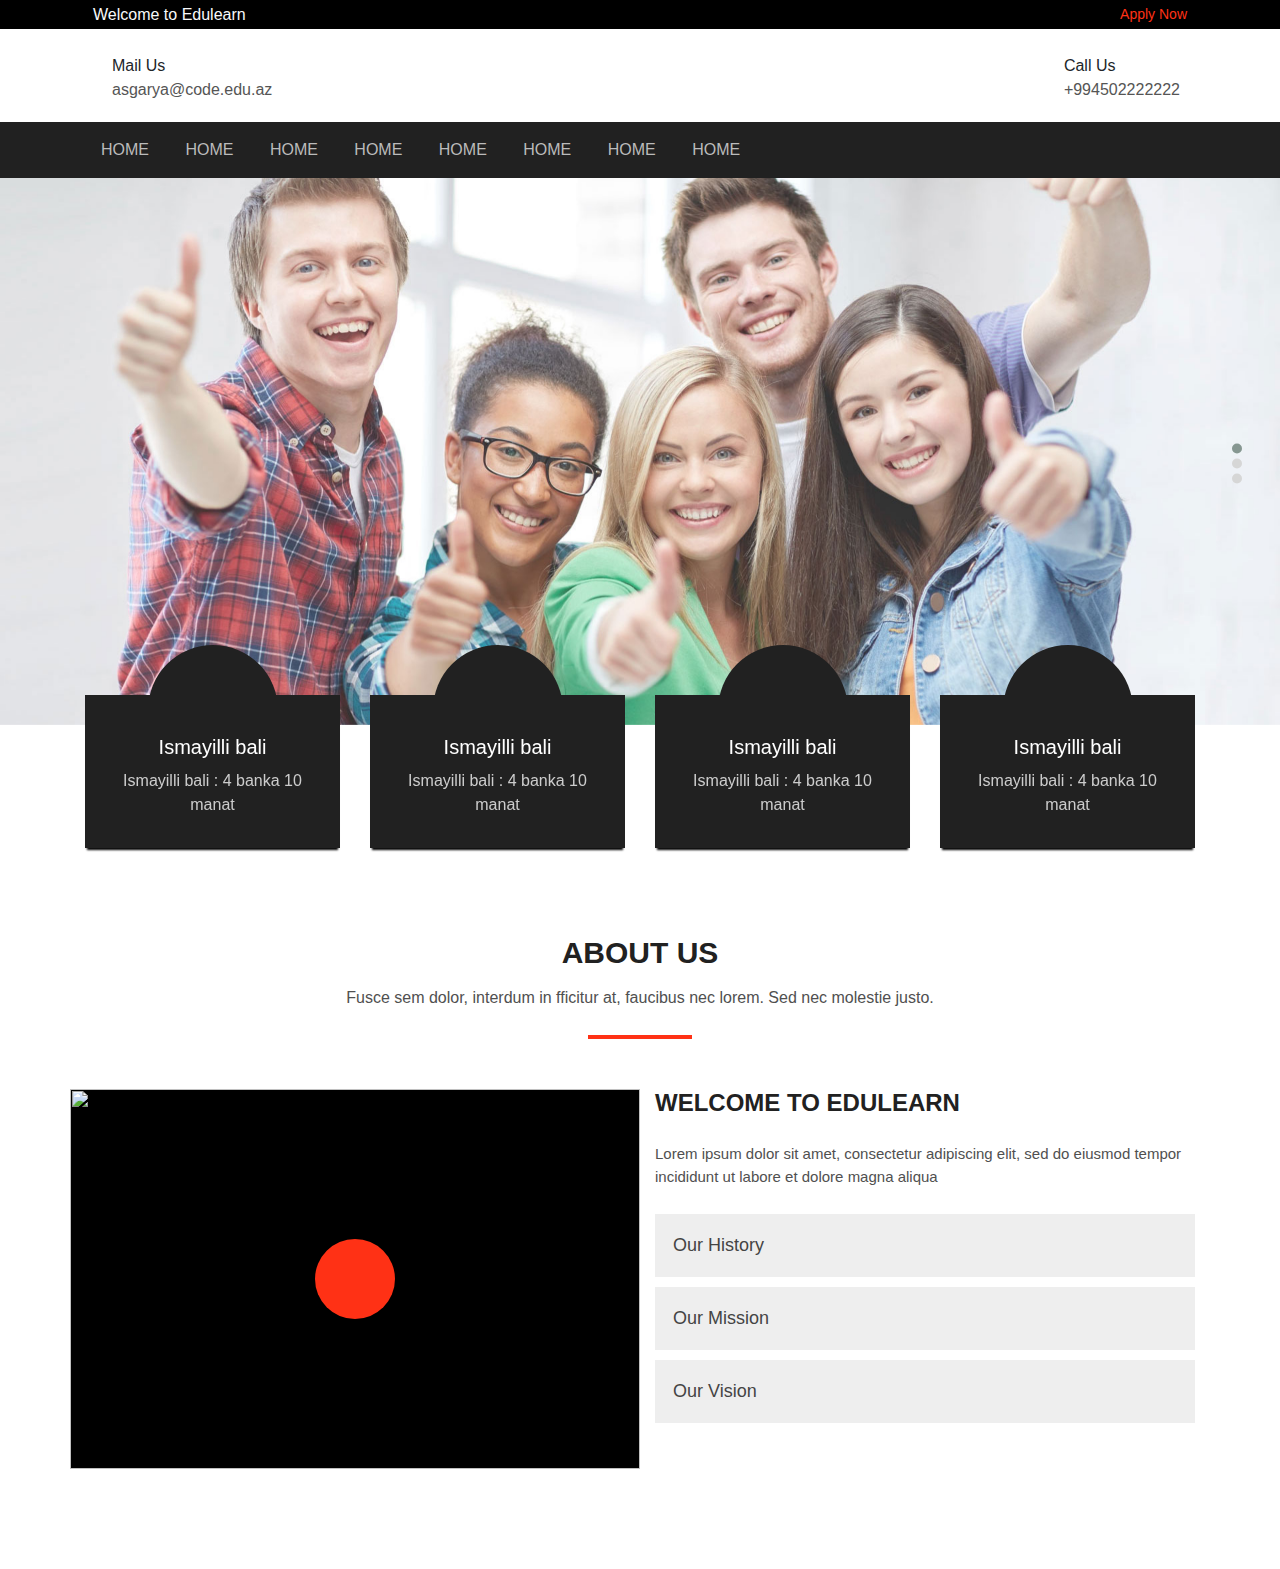
==== commit 1c753a13: "65%" ====
--- a/frontend project/index.html
+++ b/frontend project/index.html
@@ -6,10 +6,11 @@
     <meta name="viewport" content="width=device-width, initial-scale=1.0">
     <meta http-equiv="X-UA-Compatible" content="ie=edge">
     <title>Document</title>
+    <link href="https://fonts.googleapis.com/css?family=Roboto+Condensed:300,300i,400,400i,700,700i&display=swap" rel="stylesheet">
     <link rel="stylesheet" href="https://stackpath.bootstrapcdn.com/bootstrap/4.3.1/css/bootstrap.min.css">
     <link rel="stylesheet" href="vendor/owl.theme.default.min.css">
     <link rel="stylesheet" href="vendor/owl.carousel.min.css">
-    <link rel="stylesheet" href="css/style.css">                                                              
+    <link rel="stylesheet" href="css/style.min.css">                                                              
 </head>
 
 <body>
@@ -195,22 +196,57 @@
                 </div>
             </div>
         </section>
-        <section class="about-us">
+        <section class="section-video">
+            <div class="section-about-us">
+                <div class="about-us-item">
+                    <h4>ABOUT US</h4>
+                    <p>Fusce sem dolor, interdum in fficitur at, faucibus nec lorem. Sed nec molestie justo.</p>
+                    <hr>
+                </div>
+            </div>
             <div class="container">
                 <div class="row">
-                    <div class="col-12">
-                        <h2>ABOUT US</h2>
-                        <P>Fusce sem dolor, interdum in fficitur at, faucibus nec lorem. Sed nec molestie justo.</P>
-                    </div>
-                <div class="row">
-                    <div class="col-6">
-                        <a href="https://www.youtube.com/watch?v=sH6YjfpNNv8"></a>
-                    </div>
-                    <div class="col-6"></div>
-                </div>
+                    <div class="col-lg-6 col-md-12 youtube">
+                        <img src="Images/about.jpg" alt="">
+                        <a href="https://www.youtube.com/watch?v=Hd_ptbiPoXM&feature=youtu.be" class="youtube-video"><i
+                                class="fas fa-play"></i></a>
+                        <div class="overlay-border">
+
+                        </div>
+                    </div>
+                    <div class="col-lg-6 col-md-12 youtube-about">
+                        <div class="video-item">
+                            <h3>WELCOME TO EDULEARN</h3>
+                            <p>Lorem ipsum dolor sit amet, consectetur adipiscing elit, sed do eiusmod tempor incididunt
+                                ut labore et dolore magna aliqua</p>
+                        </div>
+                        <div class="accordion-about">
+                            <button class="accordions">Our History<i class="fas fa-caret-right"></i></button>
+                            <div class="panels">
+                                <p>There are many variations of passages of Lorem Ipsum available, but the majority have
+                                    suffered alteration in some form, by injected humour, or randomised words which
+                                    don't look even slightly believable.</p>
+                            </div>
+
+                            <button class="accordions">Our Mission<i class="fas fa-caret-right"></i></button>
+                            <div class="panels">
+                                <p>There are many variations of passages of Lorem Ipsum available, but the majority have
+                                    suffered alteration in some form, by injected humour, or randomised words which
+                                    don't look even slightly believable.</p>
+                            </div>
+
+                            <button class="accordions">Our Vision<i class="fas fa-caret-right"></i></button>
+                            <div class="panels">
+                                <p>There are many variations of passages of Lorem Ipsum available, but the majority have
+                                    suffered alteration in some form, by injected humour, or randomised words which
+                                    don't look even slightly believable.</p>
+                            </div>
+                        </div>
+                    </div>
                 </div>
             </div>
         </section>
+       
 
     </main>
     <footer></footer>
--- a/frontend project/css/style.min.css
+++ b/frontend project/css/style.min.css
@@ -0,0 +1 @@
+.main-menu a{text-decoration: none}.bg-black{background: black}.shline{padding: 25px 0 20px}.shline i{line-height: 40px;font-size: 35px;margin-right: 12px}.shline a{text-decoration: none;color: #555555}.mc-hover:hover{color: #ff3115;transition: all 0.3s ease 0s}.mcb-hover:hover{background-color: #ff3115;transition: all 0.3s ease 0s}.mcc-hover:hover{background-color: #e41f05;transition: all 0.3s ease 0s}.fhline p{-webkit-margin-after: auto;margin-block-end: auto;margin-left: 8px}.bg-black2{background: #212121}.main-color{color: #ff3115}.bg-mc{background: #ff3115}.apply-now a{-webkit-transition-duration: 0.3s;transition-duration: 0.3s;text-decoration: none}.bg-mc2{background: #e41f05}.apply-now a:hover{color: #e41f05}.thg{display: table-header-group}.dropbtn{color: #bbbbbb;padding: 16px;font-size: 16px;border: none}.dropdown{position: relative;display: inline-block}.dropdown a{display: block}.dropdown-content{display: none;position: absolute;color: #bbbbbb;-webkit-transition: all .5s;transition: all .5s;min-width: 160px;-webkit-box-shadow: 0px 8px 16px 0px rgba(0, 0, 0, 0.2);box-shadow: 0px 8px 16px 0px rgba(0, 0, 0, 0.2);z-index: 2}.dropdown-content a{color: #bbbbbb;padding: 12px 16px;display: block;-webkit-transition-duration: 0.3s;transition-duration: 0.3s}.dropdown-content a:hover{background-color: #212121;color: #ff3115}.dropdown:hover .dropdown-content{display: block;background-color: black}.search-menu-icon .icons{display: inline-flex}.search-menu-icon .icons i{height: 55px;width: 45px;line-height: 55px;text-align: center}.home-slider .owl-dots{position: absolute;right: 50px;top: 50%;transform: translateY(-50%);display: grid}.home-slider .owl-dot{height: 15px;width: 5px}.owl-theme .owl-dots .owl-dot button.active span{background-color: #ff3115}.section-services{position: relative;top: -80px;z-index: 11}.section-services .col-lg-3{height: 210px}.section-services .col-lg-3 .services-circle{height: 130px;width: 130px;background-color: #212121;margin: 0 auto;border-radius: 50%;padding-top: 25px;-webkit-transition: 0.5s all;transition: 0.5s all;text-align: center;z-index: -1}.section-services .col-lg-3 .services-circle i{color: #ff3115;font-size: 35px;z-index: 1;-webkit-transition: 0.5s all;transition: 0.5s all;position: relative}.section-services .col-lg-3 .services-main{position: relative;top: -80px;background-color: #212121;-webkit-box-shadow: 0 4px 2px -2px #000000;box-shadow: 0 4px 2px -2px #000000;padding: 40px 15px 5px;text-align: center;-webkit-transition: 0.5s all;transition: 0.5s all;z-index: 0}.section-services .col-lg-3 .services-main h4{margin-bottom: 10px;font-size: 20px;color: white;z-index: 1}.section-services .col-lg-3 .services-main p{color: #cccccc;margin: 0 0 26px;z-index: 1}.section-services .col-lg-3:hover .services-main,.section-services .col-lg-3:hover .services-circle{background-color: #ff3115}.section-services .col-lg-3:hover .services-main i,.section-services .col-lg-3:hover .services-circle i{color: white;-webkit-animation-name: iconScale;animation-name: iconScale;-webkit-animation-duration: 1s;animation-duration: 1s}main .section-video .row{padding-bottom: 100px}main .section-video .row .youtube{position: relative;padding: 0;height: 380px;background: #000000}.section-about-us .about-us-item{text-align: center}.section-about-us .about-us-item h4{color: #212121;font-weight: 700;font-size: 30px}.section-about-us .about-us-item p{font-size: 16px;color: #505050;margin: 15px 0 25px}.section-about-us .about-us-item hr{border: 2px solid #ff3115;width: 100px;margin: 0 auto 50px}.section-video .row .youtube img{width: 100%;height: 100%;-webkit-transition: 0.4s all;transition: 0.4s all;-o-object-fit: cover;object-fit: cover}.section-video .row .youtube a{position: absolute;top: 50%;left: 50%;-webkit-transform: translate(-50%, -50%);transform: translate(-50%, -50%);font-size: 30px;padding: 20px;border-radius: 50%;background-color: #ff3115;width: 80px;height: 80px;display: -webkit-box;display: -ms-flexbox;display: flex;-webkit-box-pack: center;-ms-flex-pack: center;justify-content: center;-webkit-box-align: center;-ms-flex-align: center;align-items: center;z-index: 10}.section-video .row .youtube a i{color: #fdfafa}main .section-video .row .youtube .overlay-border::before{border-top: 5px solid #ff3115;border-bottom: 5px solid #ff3115}main .section-video .row .youtube .overlay-border::after{border-right: 5px solid #ff3115;border-left: 5px solid #ff3115}main .section-video .row .youtube .overlay-border:hover::before{-webkit-animation: anim-border-top 0.3s;animation: anim-border-top 0.3s;opacity: 1}.section-video .row .youtube .overlay-border:hover::after{opacity: 1;-webkit-animation: anim-border-left 0.3s;animation: anim-border-left 0.3s}.section-video .row .youtube:hover img{opacity: 0.5}.section-video .row .youtube:hover i{-webkit-animation-name: iconOpacity;animation-name: iconOpacity;-webkit-animation-duration: 1s;animation-duration: 1s}.section-video .row .youtube-about .video-item h3{font-size: 24px;color: #212121;font-weight: 700;margin-bottom: 26px}.section-video .row .youtube-about .video-item p{font-size: 15px;margin-bottom: 26px;color: #505050}.section-video .row .youtube-about .accordion-about .accordions{background-color: #eee;color: #444;cursor: pointer;padding: 18px;width: 100%;border: none;text-align: left;outline: none;font-size: 18px;-webkit-transition: 0.4s all;transition: 0.4s all;margin: 5px 0;display: -webkit-box;display: -ms-flexbox;display: flex;-webkit-box-pack: justify;-ms-flex-pack: justify;justify-content: space-between;-webkit-box-align: center;-ms-flex-align: center;align-items: center}.section-video .row .youtube-about .accordion-about .accordions i{-webkit-transition: 0.3s all;transition: 0.3s all}.section-video .row .youtube-about .accordion-about .panels{max-height: 0;overflow: hidden;-webkit-transition: 0.3s all;transition: 0.3s all;padding: 0 10px}.section-video .row .youtube-about .accordion-about .panels p{font-size: 16px;color: #505050}@-webkit-keyframes iconScale{from{-webkit-transform: scale(0);transform: scale(0)}to{-webkit-transform: scale(1);transform: scale(1)}}@keyframes iconScale{from{-webkit-transform: scale(0);transform: scale(0)}to{-webkit-transform: scale(1);transform: scale(1)}}@-webkit-keyframes iconOpacity{from{opacity: 0}to{opacity: 1}}@keyframes iconOpacity{from{opacity: 0}to{opacity: 1}}@-webkit-keyframes sticky{from{height: 0;opacity: 0}to{height: 55px;opacity: 1}}@keyframes sticky{from{height: 0;opacity: 0}to{height: 55px;opacity: 1}}